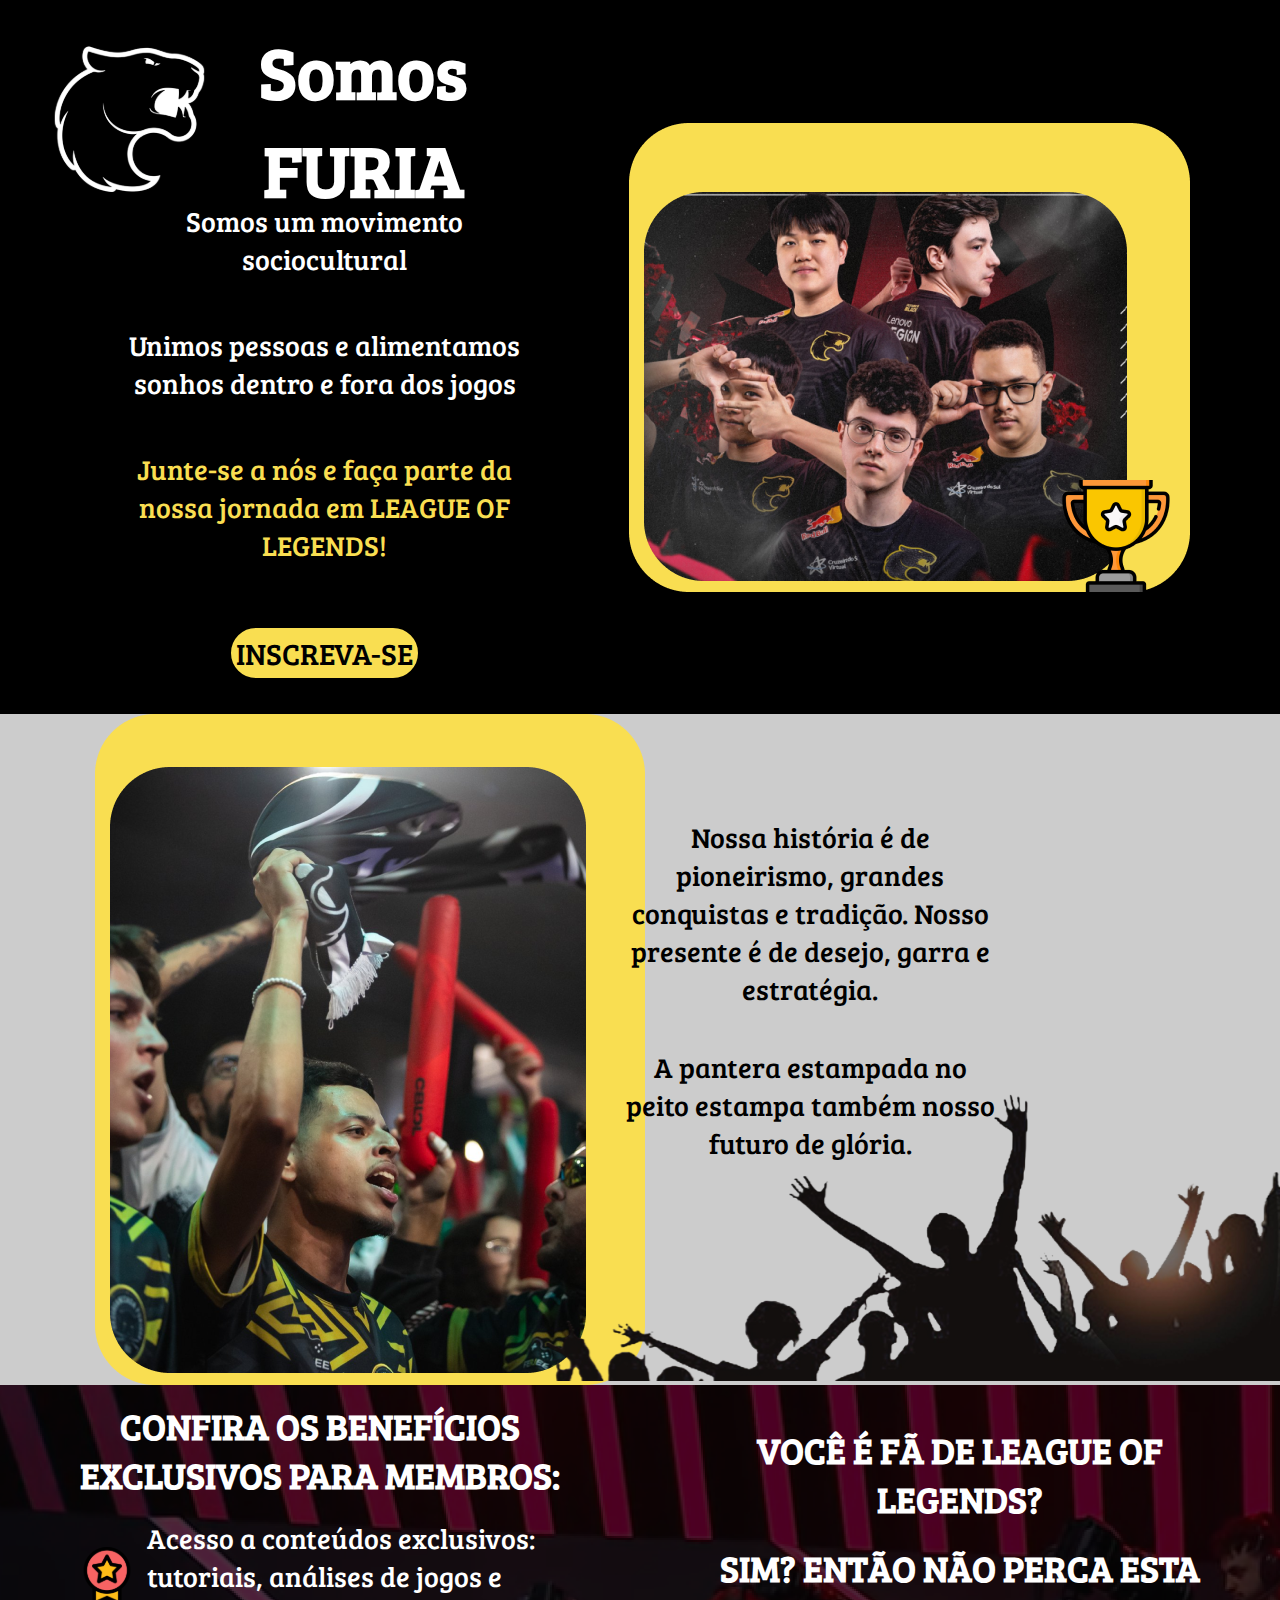
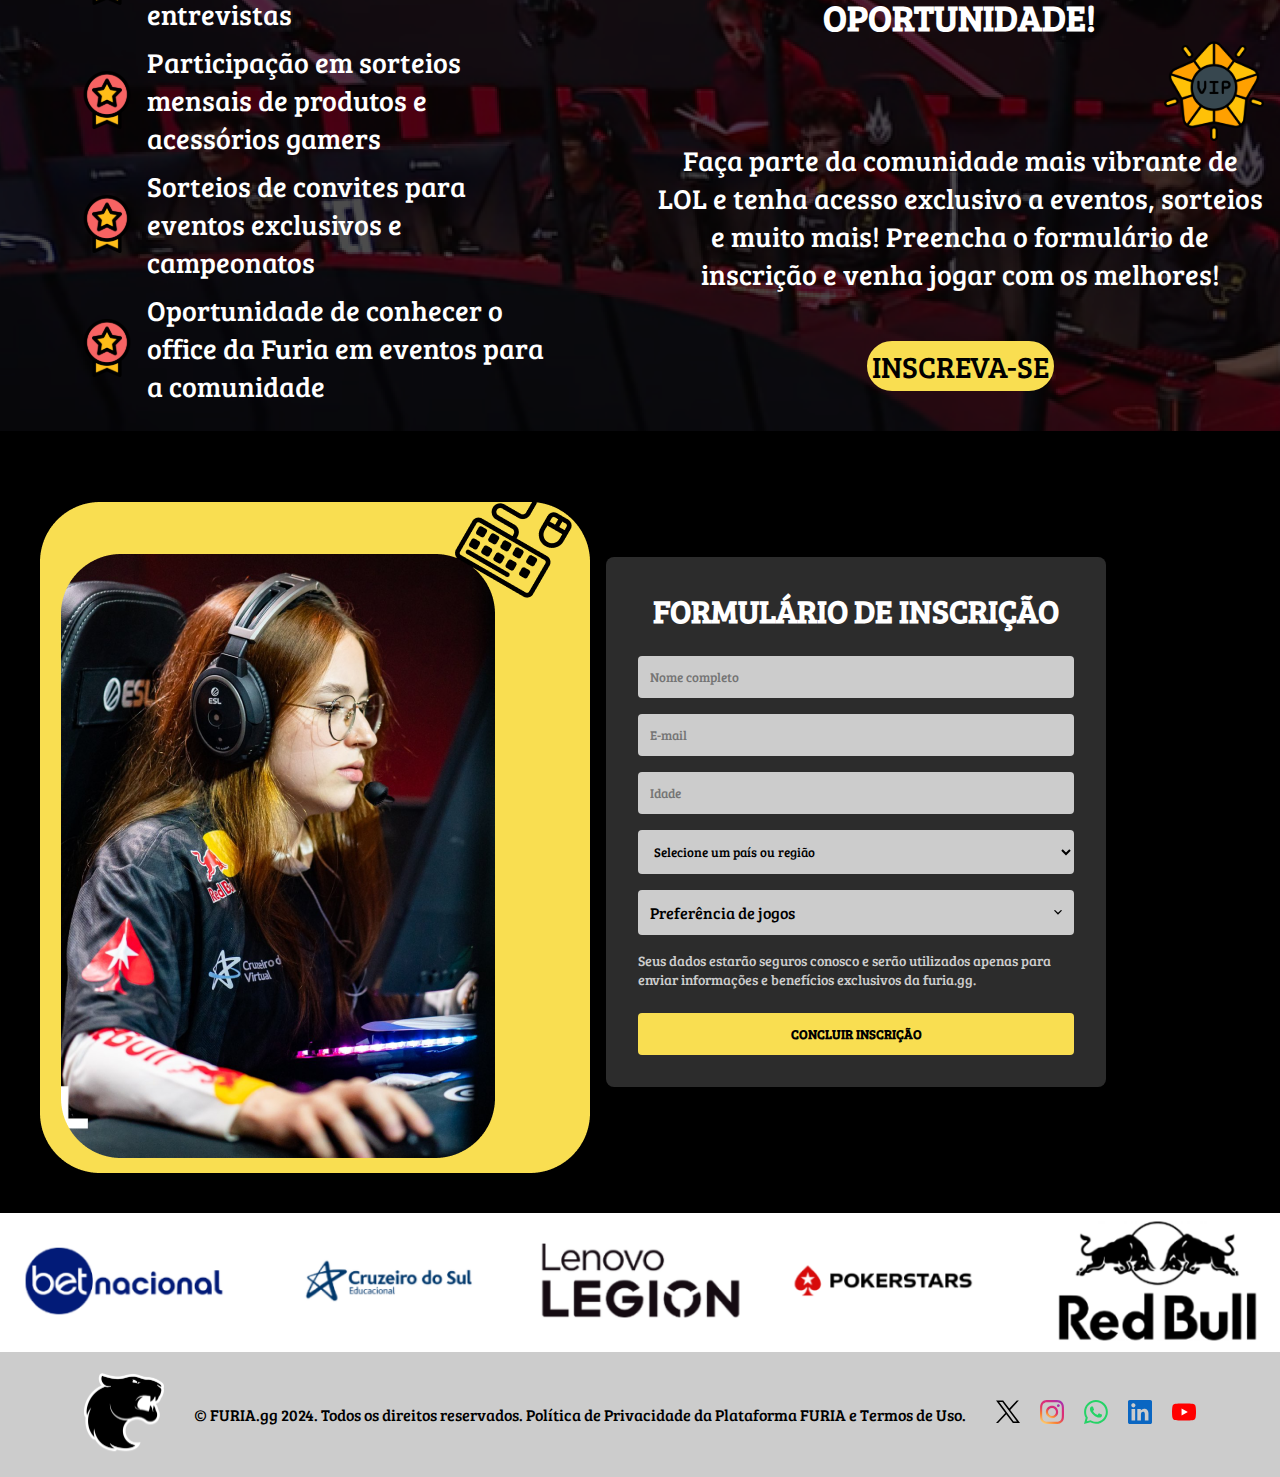
==== frontend/index.html @ bfb7907b "Adiciona a pasta frontend com os arquivos anterioresdo projeto e aplica adequações aos código do for" ====
<!DOCTYPE html>
<html lang="pt-BR">
<head>
    <meta charset="UTF-8">
    <meta name="viewport" content="width=device-width, initial-scale=1.0">
    <title>Somos FURIA</title>
    <link rel="stylesheet" href="src/styles/styles.css">

</head>
<body>
    <main>
        <section id="home-section">
            <div class="header-section">
                <div class="logo">
                    <img src="src/assets/logo_furia.svg" alt="Logo da Furia" class="logo">
                    <h1 class="mt-3 mb-3">Somos FURIA</h1>
                </div>
  
                <div class="content-section">
                    <p class="mb-3">Somos um movimento sociocultural</p>
                    <p class="mt-3 mb-3">Unimos pessoas e alimentamos sonhos dentro e fora dos jogos</p>
                    <p class="mt-3 mb-2">Junte-se a nós e faça parte da nossa jornada em LEAGUE OF LEGENDS!</p>
                </div>
                
                <div class="button-section">
                  <button class="button mt-2 mx-auto" onclick="scrollToForm()" aria-label="Ir para o formulário de inscrição">INSCREVA-SE</button>
                </div>
            </div>
            
            <div class="team-photo">
              <img src="src/assets/time_lol_furia.png" alt="Foto do time principal de League of Legends da Furia" class="common-img">
            </div>          
        </section>

        <section id="mission-section">
            <div class="mission-image">
                <img src="src/assets/torcedores.png" alt="Torcedores da Furia" class="common-img">
            </div>
            
            <div class="mission-text">
                <p>Nossa história é de pioneirismo, grandes conquistas e tradição. Nosso presente é de desejo, garra e estratégia.</p>
                <p>A pantera estampada no peito estampa também nosso futuro de glória.</p>  
                <img src="src/assets/background.svg" alt="Pessoas torcendo/comemorando" class="svg-mission">    
            </div>
        </section>
        <section id="vip-section">
            <div class="vip-benefits">
                <h1>CONFIRA OS BENEFÍCIOS EXCLUSIVOS PARA MEMBROS:</h1>
                <ul class="custom-list">
                    <li><img src="src/assets/vip_icons.svg" class="mt-1 mb-1" alt="Ícone benefícios">Acesso a conteúdos exclusivos: tutoriais, análises de jogos e entrevistas</li>
                    <li><img src="src/assets/vip_icons.svg" class="mt-1 mb-1" alt="Ícone benefícios">Participação em sorteios mensais de produtos e acessórios gamers</li>
                    <li><img src="src/assets/vip_icons.svg" class="mt-1 mb-1" alt="Ícone benefícios">Sorteios de convites para eventos exclusivos e campeonatos</li>
                    <li><img src="src/assets/vip_icons.svg" class="mt-1 mb-1" alt="Ícone benefícios">Oportunidade de conhecer o office da Furia em eventos para a comunidade</li>
                </ul>   
            </div>
            
            <div class="vip-subscribe">
                <h1>VOCÊ É FÃ DE LEAGUE OF LEGENDS?</h1>
                <h1>SIM? ENTÃO NÃO PERCA ESTA OPORTUNIDADE!</h1>  
                <img src="src/assets/vip_icon.svg" alt="Ícone VIP" class="icon-vip">
                <p>Faça parte da comunidade mais vibrante de LOL e tenha acesso exclusivo a eventos, sorteios e muito mais! Preencha o formulário de inscrição e venha jogar com os melhores!</p>
                <button class="button mt-3 mx-auto" onclick="scrollToForm()" aria-label="Inscreva-se">INSCREVA-SE</button>
            </div>
        </section>
        <section id="form-section">
          <div class="image-form">
            <img src="src/assets/jogadora.png" alt="Jogadora da Furia" class="common-img">
          </div>

          <div class="form">
            <h1>FORMULÁRIO DE INSCRIÇÃO</h1>
            <form id="registration-form" action="http://localhost:3000/submit" method="POST" onsubmit="enviarFormulario(event)">
                <input type="text" id="name" name="nome" required placeholder="Nome completo">
                <input type="email" id="email" name="email" required placeholder="E-mail">
                <input type="number" id="age" name="idade" required min="1" step="1" placeholder="Idade">
                <select id="region" name="regiao" required onchange="verificarRegiao()">
                    <option value="" disabled selected>Selecione um país ou região</option>
                    <option value="outro">Outro</option>
                    <optgroup label="Brasil">
                        <option value="AC">Acre</option>
                        <option value="AL">Alagoas</option>
                        <option value="AM">Amazonas</option>
                        <option value="AP">Amapá</option>
                        <option value="BA">Bahia</option>
                        <option value="CE">Ceará</option>
                        <option value="DF">Distrito Federal</option>
                        <option value="ES">Espírito Santo</option>
                        <option value="GO">Goiás</option>
                        <option value="MA">Maranhão</option>
                        <option value="MT">Mato Grosso</option>
                        <option value="MS">Mato Grosso do Sul</option>
                        <option value="MG">Minas Gerais</option>
                        <option value="PA">Pará</option>
                        <option value="PB">Paraíba</option>
                        <option value="PE">Pernambuco</option>
                        <option value="PI">Piauí</option>
                        <option value="PR">Paraná</option>
                        <option value="RJ">Rio de Janeiro</option>
                        <option value="RN">Rio Grande do Norte</option>
                        <option value="RO">Rondônia</option>
                        <option value="RR">Roraima</option>
                        <option value="RS">Rio Grande do Sul</option>
                        <option value="SC">Santa Catarina</option>
                        <option value="SP">São Paulo</option>
                        <option value="SE">Sergipe</option>
                        <option value="TO">Tocantins</option>
                    </optgroup>                
                </select>
                <input type="text" id="other-region" name="outros" placeholder="Especifique se 'Outro'" style="display: none;">
        
                <div class="custom-select-container">
                    <div id="games-button" class="select-button">Preferência de jogos<span class="arrow"></span></div>
                    <div id="games-container" class="select-options">
                        <label><input type="checkbox" name="jogos" value="lol">League of Legends</label>
                        <label><input type="checkbox" name="jogos" value="cs">CS (Counter-Strike: Global Offensive)</label>
                        <label><input type="checkbox" name="jogos" value="valorant">Valorant</label>
                        <label><input type="checkbox" name="jogos" value="free_fire">Free Fire</label>
                        <label><input type="checkbox" name="jogos" value="rainbowSix">Rainbow Six Siege</label>
                        <label><input type="checkbox" name="jogos" value="apexLegends">Apex Legends</label>
                        <label><input type="checkbox" name="jogos" value="rocketLeague">Rocket League</label>
                        <button type="button" onclick="concluirSelecao()">Concluir</button>
                    </div>
                </div>        
                <p>Seus dados estarão seguros conosco e serão utilizados apenas para enviar informações e benefícios exclusivos da furia.gg.</p>
                <button type="submit">CONCLUIR INSCRIÇÃO</button>  
            </form>    
        </div>
        </section>

        <section id="sponsors-footer">
            <ul class="sponsors-list">
                <li><img src="src/assets/bet_nacional.png" alt="Logo Bet Nacional"></li>
                <li><img src="src/assets/cruzeiro_do_sul.png" alt="Logo Cruzeiro do Sul"></li>
                <li><img src="src/assets/lenovo_legion.png" alt="Logo Lenovo Legion"></li>
                <li><img src="src/assets/pokerstars.png" alt="Logo Pokerstars"></li>
                <li><img src="src/assets/red_bull.png" alt="Logo Red Bull"></li>
            </ul>
        </section>

    <footer>
        <div class="footer-logo">
            <img src="src/assets/logo_furia 2.svg" alt="Logo da Furia">
        </div>

        <div class="politics">
            <p><a href="https://furia.gg/" target="_blank">© FURIA.gg 2024</a>.<a href="https://furia.gg/privacy-policy/" target="_blank"> Todos os direitos reservados. Política de Privacidade da Plataforma FURIA e <a href="https://furia.gg/terms-and-conditions/" target="_blank">Termos de Uso.</a></p> 
        </div>

        <div class="footer-social">
            <ul id="social-list">
                <li>
                    <a href="https://x.com/FURIA" target="_blank">
                        <img src="src/assets/X.svg" alt="Atalho X">
                    </a>
                </li>
                <li>
                    <a href="https://www.instagram.com/furiagg/" target="_blank">
                        <img src="src/assets/Instagram.svg" alt="Atalho Instagram">
                    </a>
                </li>
                <li>
                    <a href="https://api.whatsapp.com/send/?phone=5511945128297&text=Ol%C3%A1+%2AFURIA+Home%2A%21+Preciso+de+mais+informa%C3%A7%C3%B5es+sobre+FURIA+Home+https%3A%2F%2Ffuria.gg&type=phone_number&app_absent=0" target="_blank">
                        <img src="src/assets/WhatsApp.svg" alt="Atalho WhatsApp">
                    </a>
                </li>
                <li>
                    <a href="https://www.linkedin.com/company/furiagg/" target="_blank">
                        <img src="src/assets/LinkedIn.svg" alt="Atalho LinkedIn">
                    </a>
                </li>
                <li>
                    <a href="https://www.youtube.com/@FURIAgg" target="_blank">
                        <img src="src/assets/YouTube.svg" alt="Atalho YouTube">
                    </a>
                </li>
            </ul>
        </div>
    </footer>

    <script src="src/javascript/script.js"></script>
</body>
</html>
---- frontend/src/styles/styles.css ----
@import url('https://fonts.googleapis.com/css2?family=Bree+Serif&display=swap');

* {
    font-family: "Bree Serif", sans-serif;
    margin: 0;
    padding: 0;
    box-sizing: border-box;
}

:root {
    --color-black:#000;
    --color-white: #fff;
    --color-yellow: #F9DE51;
    --color-gray:#CCCCCC;
}

.mt-1 {
    margin-top: 1rem;
}
  
.mt-2{
    margin-top: 2rem;
}

.mt-3{
    margin-top: 3rem;
}

.mb-1 {
    margin-bottom: 1rem;
}
  
.mb-2 {
    margin-bottom: 2rem;
}

.mb-3 {
    margin-bottom: 3rem;
}
  
.mx-auto {
    margin-left: auto;
    margin-right: auto;
}
  
/*Botões*/

.button {
    background-color: var(--color-yellow);
    border: 5px solid var(--color-yellow);
    text-align: center;
    font-size: 30px;
    border-radius: 25px;
}

/* Home section */

#home-section {
    display: flex;
    background-color: var(--color-black);
    color: var(--color-white);   
    justify-content: center; 
    padding: 1.25rem;
}

.header-section, .team.photo {
    flex: 1; /* Ajusta o tamanho das divs para ocupar o mesmo espaço */
    padding: 1rem;
    display: flex;    
}

.header-section {
    display: flex;
    align-items: center; 
    justify-content: center; 
    font-size: 36px; 
    flex-direction: column; 
    text-align: center;
}

.logo {
    display: flex;
    align-items: center; 
    text-align: center; 
    justify-content: flex-start; 
    margin-right: 120px; 
}

.logo img {
    margin-right: 10px; 
}

.logo h1 {
    margin: -15px; 
}

.content-section {
    font-size: 28px;
    max-width: 75%;
    text-align: center;
    white-space: normal;
}

#home-section .content-section p:nth-of-type(3) {
    color: var(--color-yellow);
}

.team-photo {
    display: flex;
    justify-content: center; 
    align-items: center;
    padding-right: 70px;
}

.team-photo img {
    max-width: 100%;
    height: auto; /*Mantém a proporção da imagem*/
}

/* Home section responsiva */

@media (max-width: 575px) {
    #home-section {
        display: flex;
        flex-direction: column; 
        padding: 1rem;
    }

    .header-section{
        font-size: 24px;
    }
    
    .content-section{
        font-size: 16px;
        margin: 0; 
        padding: 0; 
        max-width: 90%;
    }

    .content-section p {
        margin-top: 1.5rem; 
        margin-bottom: 1.5rem; 
    }

    .logo {
        margin-left: 10px;
    }

    .header-section {
        display: flex;
        flex-direction: column; 
        align-items: center; 
        margin-bottom: 1rem; 
    }

    .team-photo {
        display: flex;
        justify-content: center; 
        align-items: center; 
        padding-right: 0; 
        margin-bottom: 1rem; 
        width: 100%; 
        text-align: center; 
    }

    .team-photo img {
        margin: 0; 
        width: 80%; 
        height: auto; 
    }

    .button-section {
        display: flex;
        justify-content: center; 
    }

    #home-section button {
        font-size: 18px;
        margin: 0; 
        padding: 0; 
    }
}

/* Mission section */
#mission-section {
    display: flex;
    justify-content: center; 
    color: var(--color-black);
    background-color: var(--color-gray);
    text-align: center;
    align-items: center;    
}

.mission-text {
    position: relative;
}

.mission-text p {
    font-size: 28px;
    max-width: 50%;
    margin-top: 100px;
    margin-bottom: -60px; 
    position: relative; /* Permite ajustar a posição sobre a imagem */
    z-index: 1; /* Garante que o texto esteja acima da imagem */
    margin-left: -50px;
}

.mission-text p:nth-of-type(2) {
    margin-bottom: -150px;
}

.svg-mission {
    width: 100%; 
    height: auto; 
    display: block; 
    margin: 0; 
    padding: 0; 
    margin-top: -80px;
    position: relative; 
    z-index: 0; 
}

.mission-image {
    margin-right: -100px;
}

.mission-text {
    margin-left: -100px;
}

.mission-text p {
    position: relative;
    margin-left: -200px;  
}

.mission-image, .mission-text {
    flex: 1; 
    display: flex;
    flex-direction: column; 
    align-items: center; 
}

/* Mission section responsiva */

@media (max-width: 575px) {
    #mission-section {
        flex-direction: column; /* As divs ficarão uma embaixo da outra */
        align-items: center;
    }

    .mission-image {
        margin: 0 auto;
        max-width: 100%;
        padding: 1rem;
    }

    .mission-image img {
        margin-bottom: 10px; 
        margin-left: 0; 
        margin-right: 0;
        width: 80%; 
        height: auto;
    }

    .mission-text {
        text-align: center;
        padding: 0;
        margin-left: 0; 
        margin-right: 0;
        width: 100%; 
        display: flex;
        flex-direction: column; 
        align-items: center; 
        justify-content: center; 
    }
        
    .mission-text p {
        font-size: 16px;
        margin: 0 auto; 
        max-width: 60%; 
        text-align: center; 
        margin-bottom: 15px;
    }

    .svg-mission {
        margin-top: 80px;
    }
}

/* Vip section */

#vip-section {
    display: flex;
    justify-content: center; 
    color: var(--color-white);
    background-image: url('../assets/background_vip.png');
    background-color: var(--color-black);
    text-align: center;
    align-items: center;   
}

.vip-benefits, .vip-subscribe {
    flex: 1; 
    padding: 1rem;
    display: flex;
    flex-direction: column; 
    align-items: center; 
}

.custom-list {
    list-style: none;
    padding: 0;
    display: flex;
    justify-content: center; 
    flex-wrap: wrap; 
    list-style: none;
    padding: 0;
    width: 100%; 
}

.custom-list li {
    display: flex;
    word-wrap: break-word;
    align-items: center;
    margin-bottom: 10px;
    text-align: left;
    max-width: 80%;
}

.custom-list img {
    margin-right: 10px;
}

.vip-benefits h1, .vip-subscribe h1 {
    text-align: center;
    margin-bottom: 20px; 
    font-size: 36px;
    max-width: 80%;
}

.vip-benefits li, .vip-subscribe p {
    font-size: 28px;
}

.icon-vip {
    display: block;
    margin-left: auto;
    margin-top: -20px; 
}

/* Vip section responsiva */
@media (max-width: 575px) {
    #vip-section {
        flex-direction: column;
    }

    #vip-section li {
        font-size: 16px;
    }

    #vip-section p {
        font-size: 16px; 
    }

    #vip-section h1 {
        font-size: 18px; 
    }

    #vip-section button {
        font-size: 18px;
    }

    #vip-section li img {
        width: 24px; 
        height: 24px; 
    }

    #vip-section .icon-vip {
        width: 48px; 
        height: 48px; 
    }
}

/* Form section */
#form-section {
    display: flex;
    justify-content: center; 
    color: var(--color-white);
    background-color: var(--color-black);
    text-align: center;
    align-items: center;
    padding: 1.5rem;   
}

.image-form, .form {
    flex: 1; 
    padding: 1rem;
    display: flex;
    flex-direction: column; 
    align-items: center; 
}

.image-form {
    display: flex;
    align-items: center;
}

.form {
    background-color: #2c2c2c; /* Fundo do formulário */
    padding: 2rem;
    border-radius: 8px;
    box-shadow: 0 4px 8px rgba(0, 0, 0, 0.1);
    width: 100%;
    max-width: 500px;
    font-size: 16px;
    height: auto;
    margin-right: 150px;
}

.form h1 {
    text-align: center;
    margin-bottom: 1.5rem;
}

.form input[type="text"],
.form input[type="email"],
.form input[type="number"],
.form select,
.form textarea {
    width: 100%;
    padding: 0.75rem;
    margin-bottom: 1rem;
    border: none;
    border-radius: 4px;
    background-color: #CCCCCC; 
    color: var(--color-black)
}

.form textarea {
    height: 100px;
    resize: none;
}

.form p {
    font-size: 14px;
    margin-bottom: 1.5rem;
    color: var(--color-gray);
    text-align: left;
}

.form button {
    width: 100%;
    padding: 0.75rem;
    border: none;
    border-radius: 4px;
    background-color: var(--color-yellow); 
    color: var(--color-black);
    font-weight: bold;
    cursor: pointer;
    transition: background-color 0.3s;
}

.form button:hover {
    background-color: #36e600; 
}

.custom-select-container {
    position: relative;
    margin-bottom: 1rem;
}

.select-button {
    width: 100%;
    padding: 0.75rem;
    border: none;
    border-radius: 4px;
    background-color: var(--color-gray); 
    color: var(--color-black); 
    cursor: pointer;
    text-align: left;
}

.select-options {
    display: none;
    position: absolute;
    text-align: left;
    top: 100%;
    left: 0;
    width: 100%;
    background-color: #CCCCCC; /* Cinza claro */
    color: var(--color-black);
    border-radius: 4px;
    box-shadow: 0 4px 8px rgba(245, 243, 243, 0.1);
    z-index: 1;
}

.select-options label {
    display: block;
    padding: 0.75rem;
    cursor: pointer;
}

.select-options label:hover {
    background-color: #B3B3B3; /* Cinza um pouco mais escuro */
}

.select-options input {
    margin-right: 0.5rem;
}

.select-button {
    position: relative;
    display: flex;
    align-items: center;
    justify-content: space-between;
}

.arrow {
    width: 8px;
    height: 8px;
    display: inline-block;
    background-image: url('[data-uri]');
    background-repeat: no-repeat;
    background-position: center;
    background-size: contain;
    margin-left: auto;
}

.select-button.active .arrow {
    transform: rotate(180deg);
}

#confirmationMessage {
    color: green;
    font-weight: bold;
    margin-top: 10px;
}

/* Form section responsiva */

@media (max-width: 575px) {
    #form-section {
        flex-direction: column; 
        align-items: center;
    }

    .form h1 {
        font-size: 18px; 
    }

    .image-form {
        margin: 0 auto;
        max-width: 100%;
        padding: 1rem;
    }

    .image-form img {
        margin-bottom: 10px; 
        margin-left: 0; 
        margin-right: 0;
        width: 100%; 
        height: auto; 
    }

    .form {
        padding: 0;
        margin-right: 0;
    }
}

/* Sponsors section */
#sponsors-footer {
    display: flex;
    justify-content: center;
    background-color: var(--color-white);
}

.sponsors-list {
    display: flex;
    list-style: none;
    padding: 0;
    margin: 0;
}

.sponsors-list li {
    margin: 0 20px; 
}

.sponsors-list img {
    max-width: 100%; 
    height: auto;
}
/* Sponsors section responsiva */
@media (max-width: 575px) {
    .sponsors-list {
        display: flex; 
        justify-content: center; 
    }

    .sponsors-list li {
        margin: 5px; 
    }
}
/* Footer section */

footer {
    display: flex;
    background-color: var(--color-gray);
    justify-content: center; 
    align-items: center;
    gap: 20px; 
    padding: 20px; 
}

a {
    text-decoration: none; 
    color: inherit; 
    cursor: pointer; 
}
 
#social-list {
    display: flex;
    justify-content: center; 
    align-items: center; 
    list-style-type: none; 
}
  
#social-list li {
    margin: 0 10px; 
}

/* Footer section responsiva */
@media (max-width: 575px) {
    footer {
        display: flex;
        flex-direction: column; 
        align-items: center; 
    }

    .footer-logo, .politics, .footer-social {
        width: 100%; 
        text-align: center; 
     }

    .social-list {
        display: inline-flex;
        justify-content: center; 
    }
}
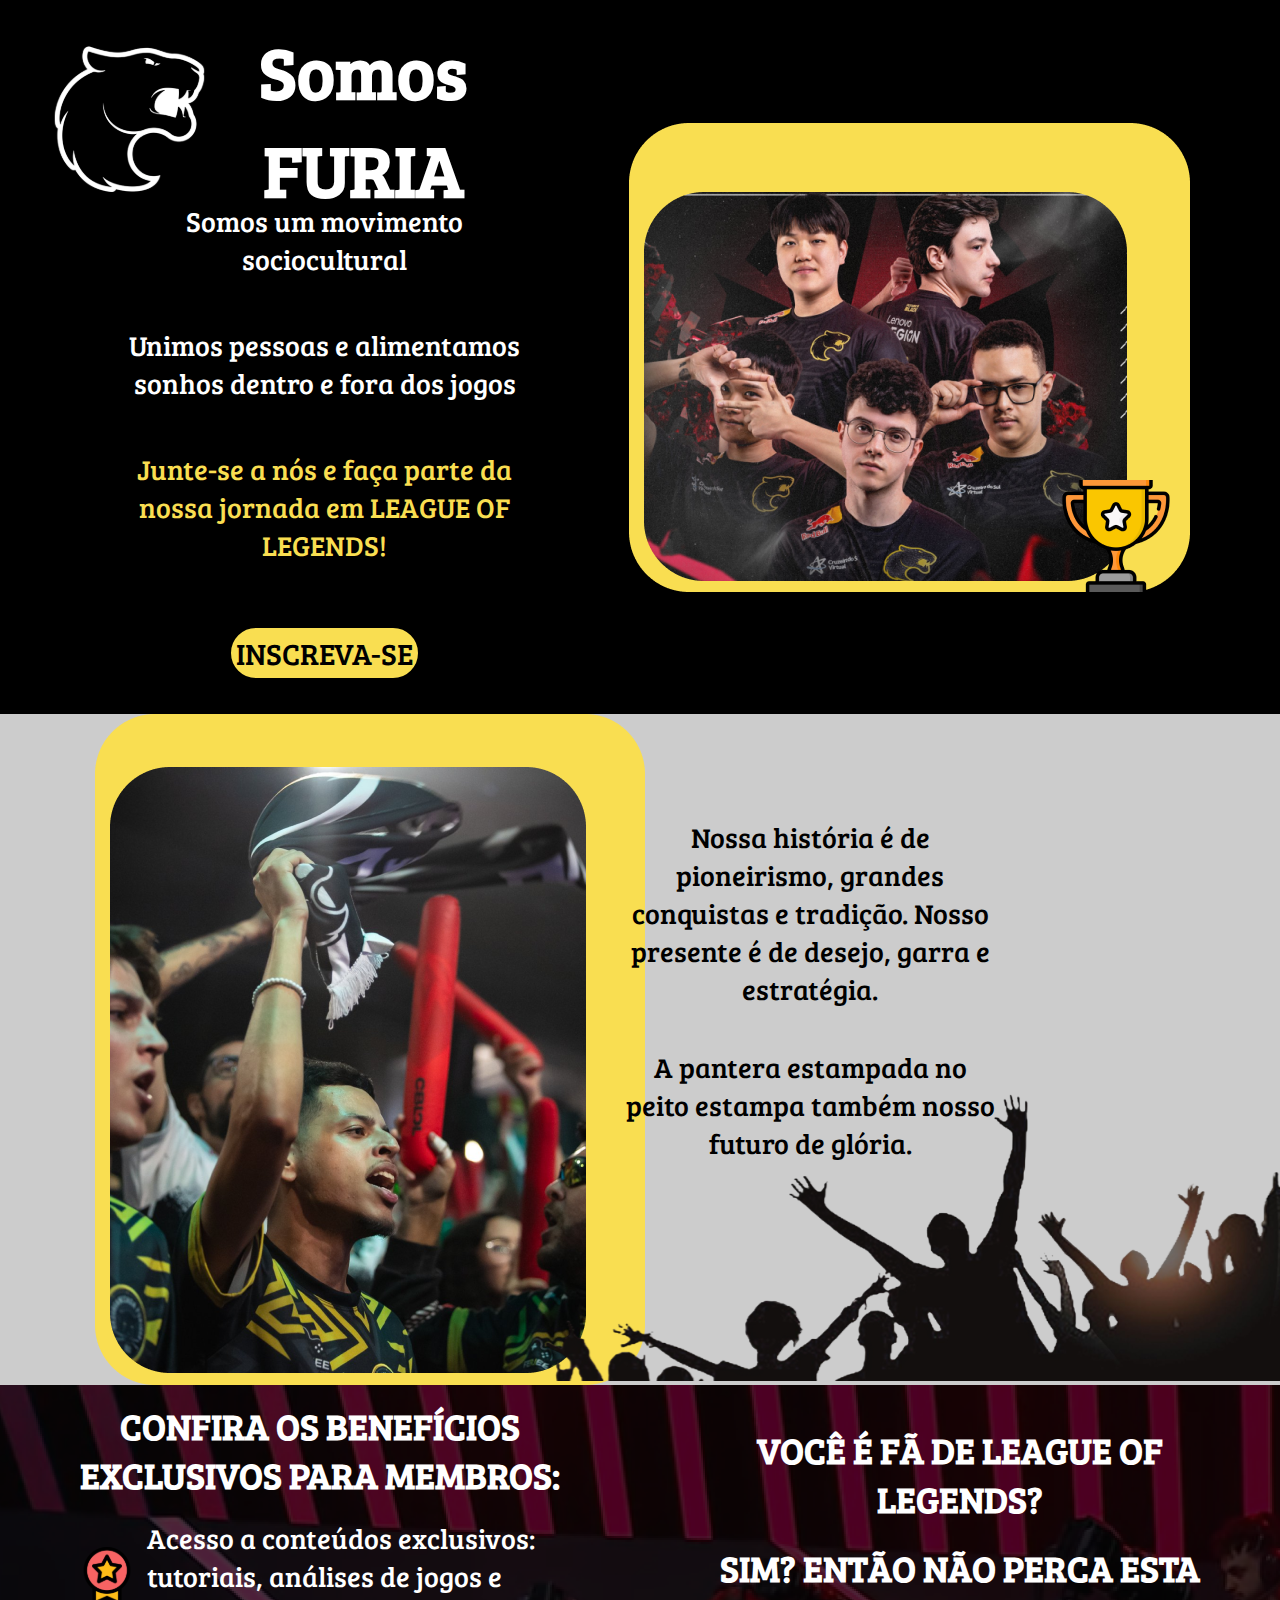
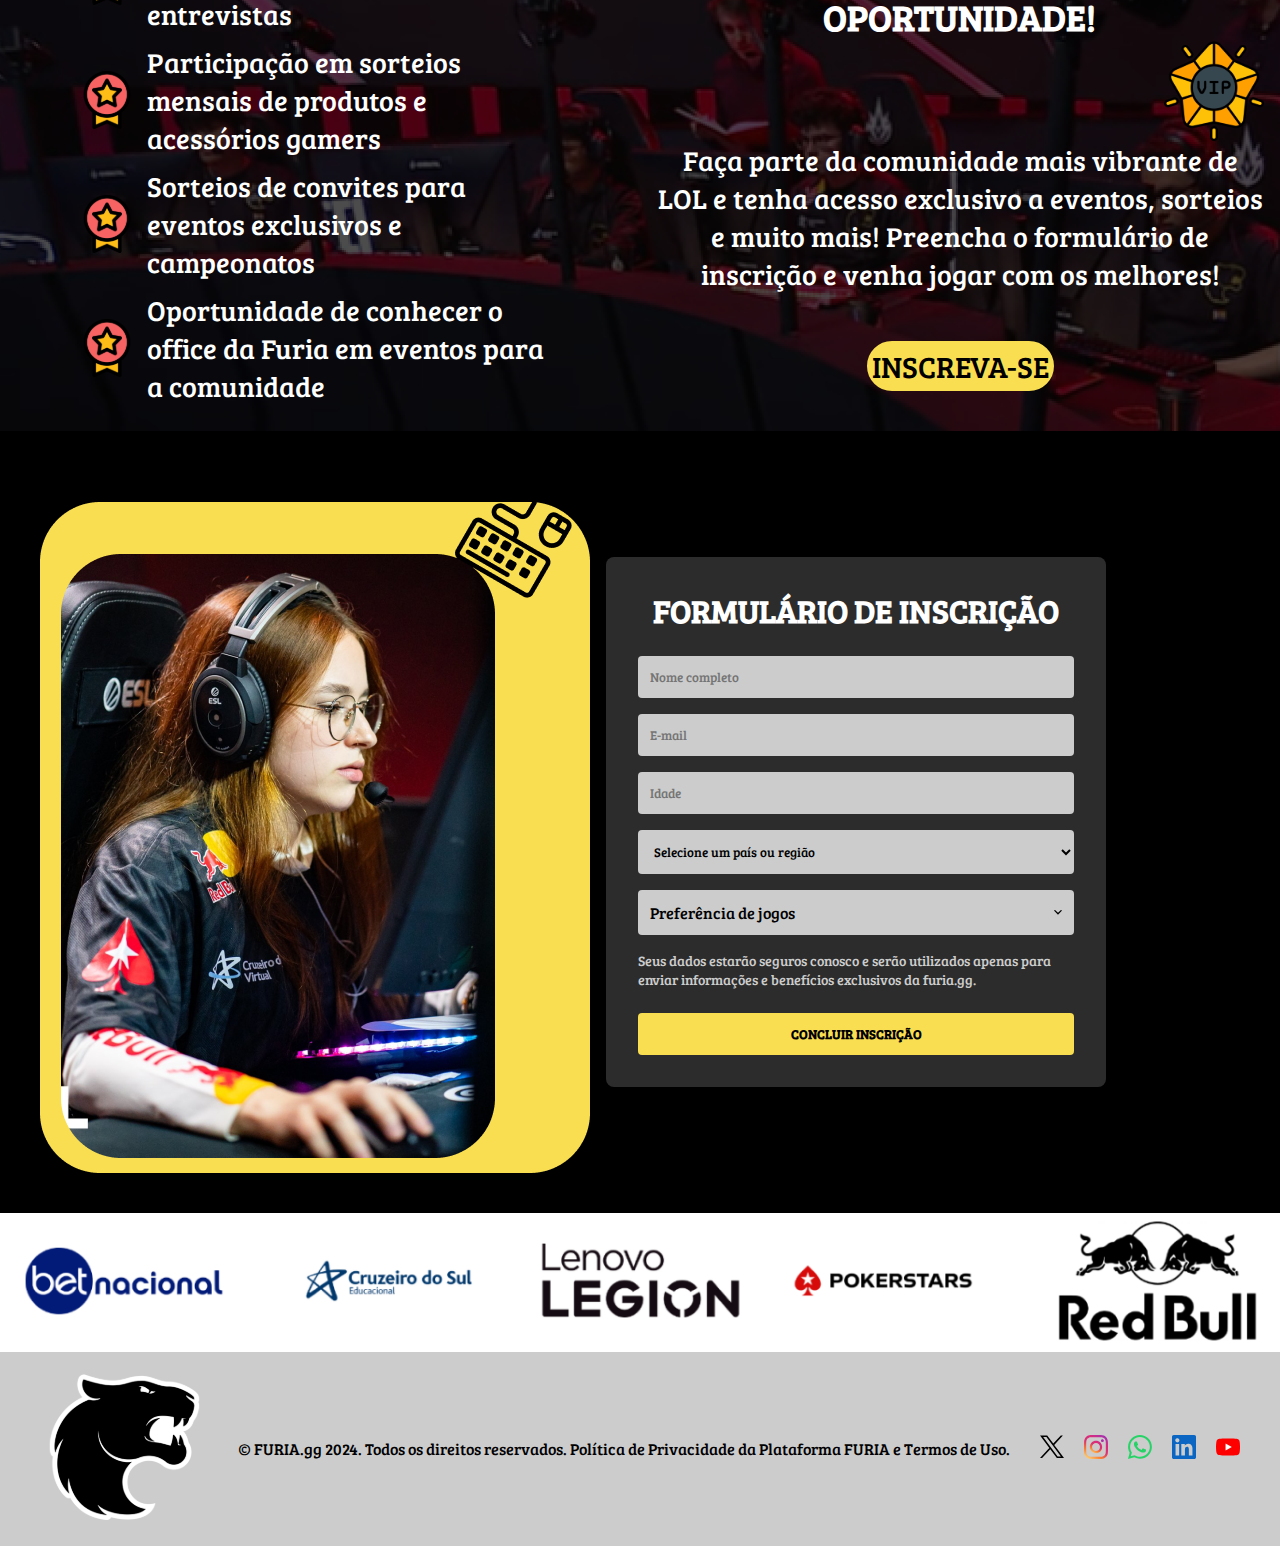
==== commit 622556bc: "substitui o logo da furia do rodapé" ====
--- a/frontend/index.html
+++ b/frontend/index.html
@@ -139,7 +139,7 @@
 
     <footer>
         <div class="footer-logo">
-            <img src="src/assets/logo_furia 2.svg" alt="Logo da Furia">
+            <img src="src/assets/logo_furia.svg" alt="Logo da Furia">
         </div>
 
         <div class="politics">
